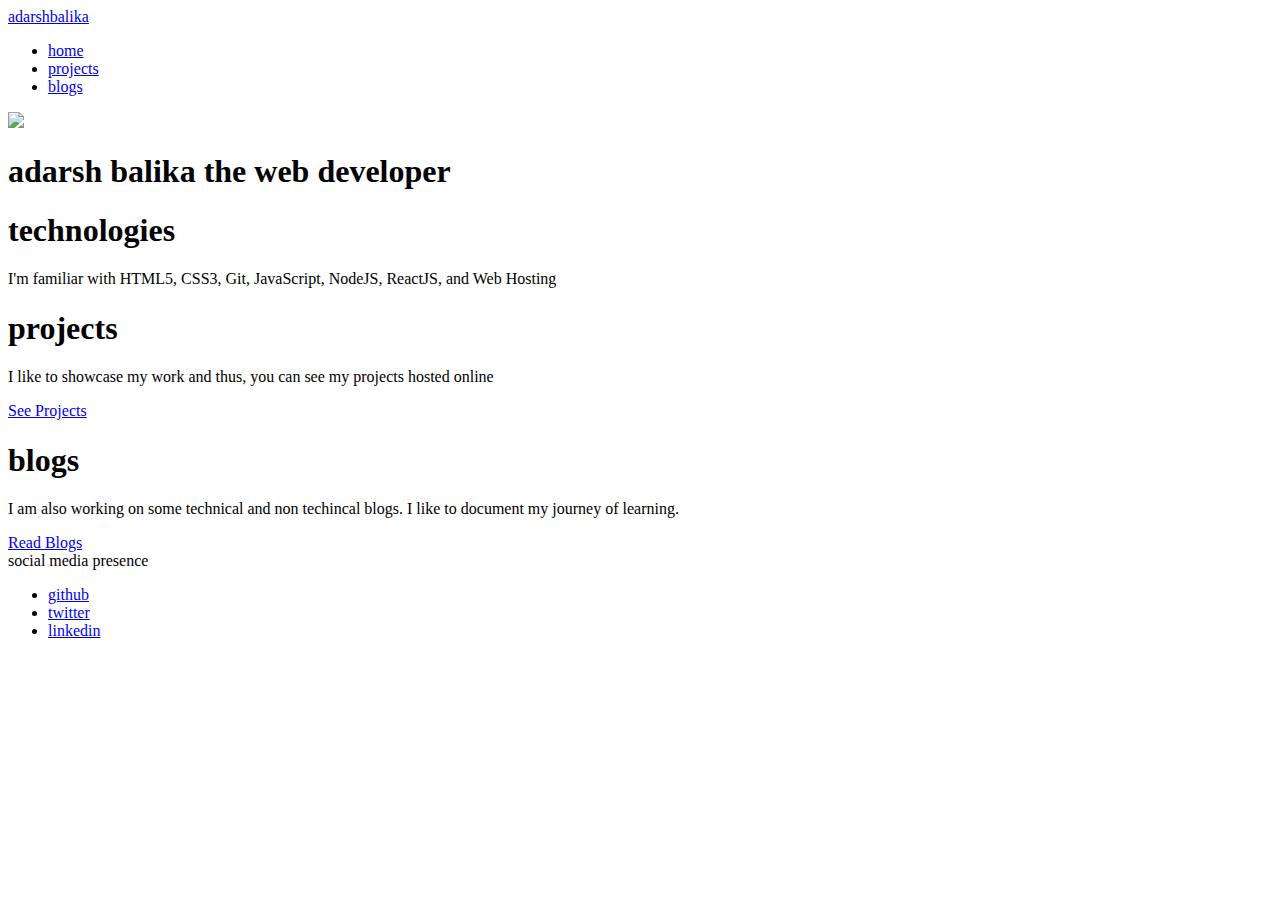
==== index.html @ da6eaf3b "Index.html" ====
<!DOCTYPE html>
<html lang="en">
  <head>
    <meta charset="UTF-8" />
    <meta name="viewport" content="width=device-width, initial-scale=1.0" />
    <title>home | adarshbalika</title>
    <link href="styles.css" rel="stylesheet" />
  </head>
  <body>
    <nav class="navigation container">
      <div class="nav-brand"><a href="/">adarshbalika</a></div>
      <ul class="list-non-bullet nav-pills">
        <li class="list-item-inline">
          <a class="link link-active" href="/">home</a>
        </li>
        <li class="list-item-inline">
          <a class="link" href="/projects.html">projects</a>
        </li>
        <li class="list-item-inline">
          <a class="link" href="/blogs.html">blogs</a>
        </li>
      </ul>
    </nav>

    <header class="hero">
      <img class="hero-img" src="images/hero.svg" />
      <h1 class="hero-heading">
        adarsh balika the <span class="heading-inverted"> web developer</span>
      </h1>
    </header>

    <section class="section ow">
      <div class="container container-center">
        <h1>technologies</h1>
        <p>
          I'm familiar with HTML5, CSS3, Git, JavaScript, NodeJS, ReactJS, and
          Web Hosting
        </p>
      </div>
    </section>

    <section class="section">
      <div class="container container-center">
        <h1>projects</h1>
        <p>
          I like to showcase my work and thus, you can see my projects hosted
          online
        </p>
        <a class="link link-primary" href="/projects.html">See Projects</a>
      </div>
    </section>

    <section class="section ow">
      <div class="container container-center">
        <h1>blogs</h1>
        <p>
          I am also working on some technical and non techincal blogs. I like to
          document my journey of learning.
        </p>
        <a class="link link-secondary" href="/blogs.html">Read Blogs</a>
      </div>
    </section>

    <footer class="footer">
      <div class="footer-header">social media presence</div>
      <ul class="social-links list-non-bullet">
        <li class="list-item-inline">
          <a class="link" href="https://github.com/neogcamp/"> github </a>
        </li>
        <li class="list-item-inline">
          <a class="link" href="https://twitter.com/neogcamp"> twitter </a>
        </li>
        <li class="list-item-inline">
          <a class="link" href="https://www.linkedin.com/company/neog-camp/">
            linkedin
          </a>
        </li>
      </ul>
    </footer>
  </body>
</html>
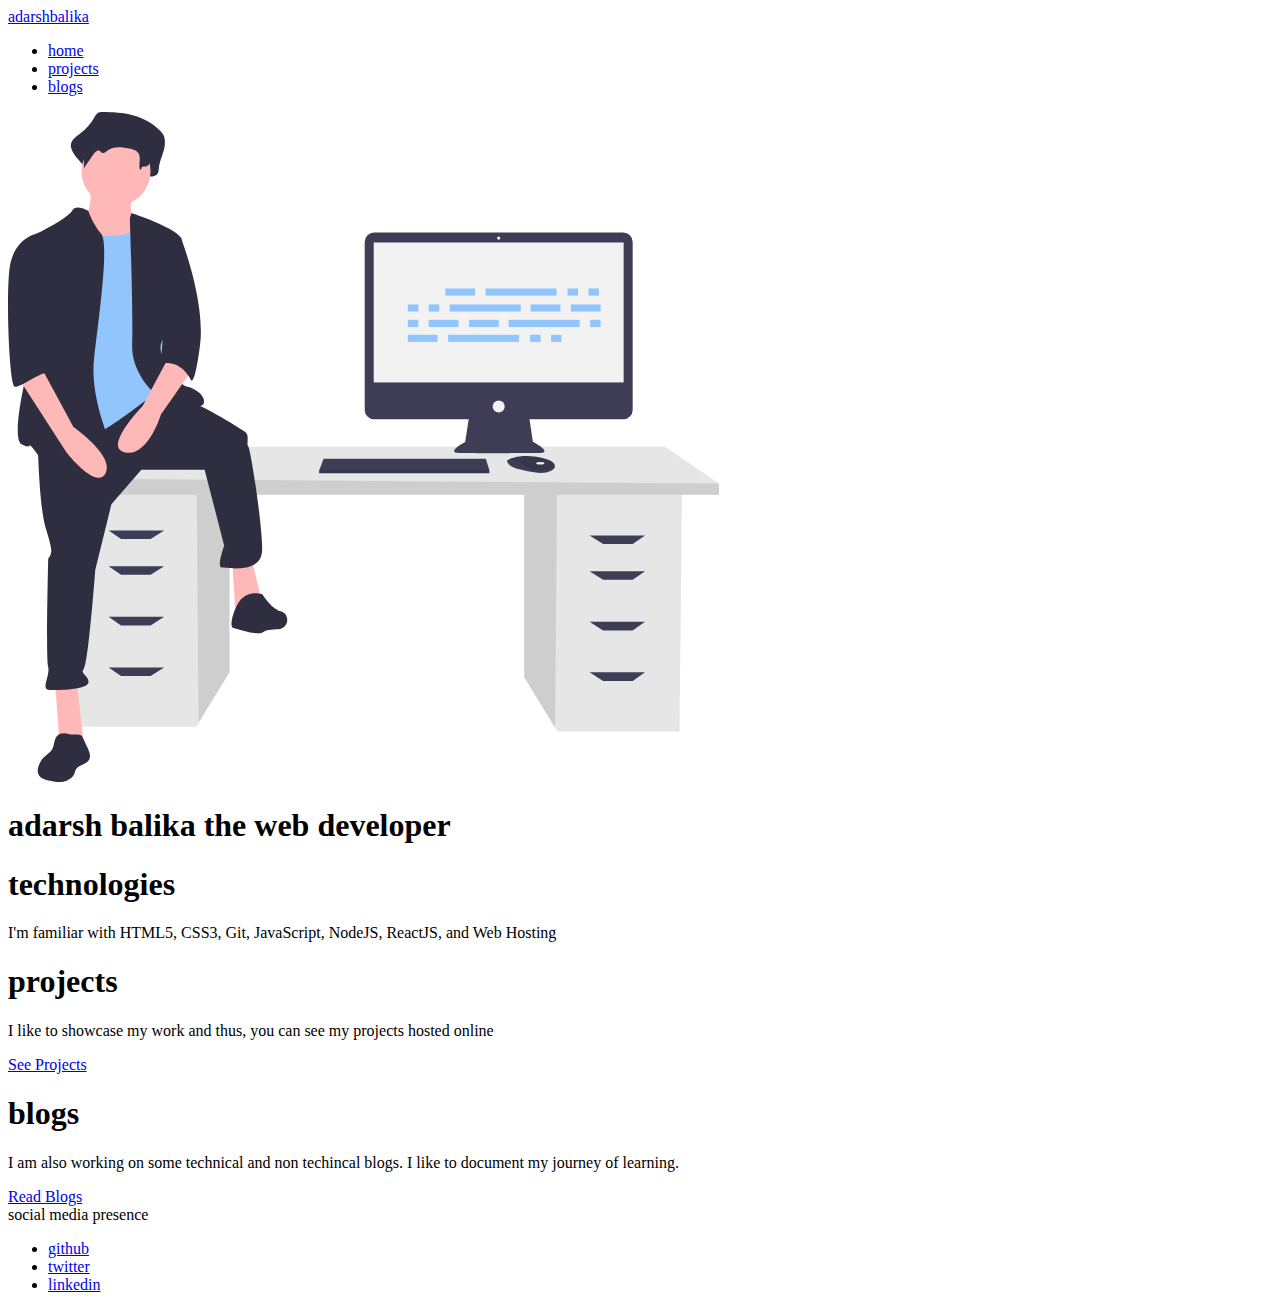
==== commit 42442509: "Image added" ====
--- a/index.html
+++ b/index.html
@@ -23,7 +23,7 @@
     </nav>
 
     <header class="hero">
-      <img class="hero-img" src="images/hero.svg" />
+      <img class="hero-img" src="[data-uri]" />
       <h1 class="hero-heading">
         adarsh balika the <span class="heading-inverted"> web developer</span>
       </h1>
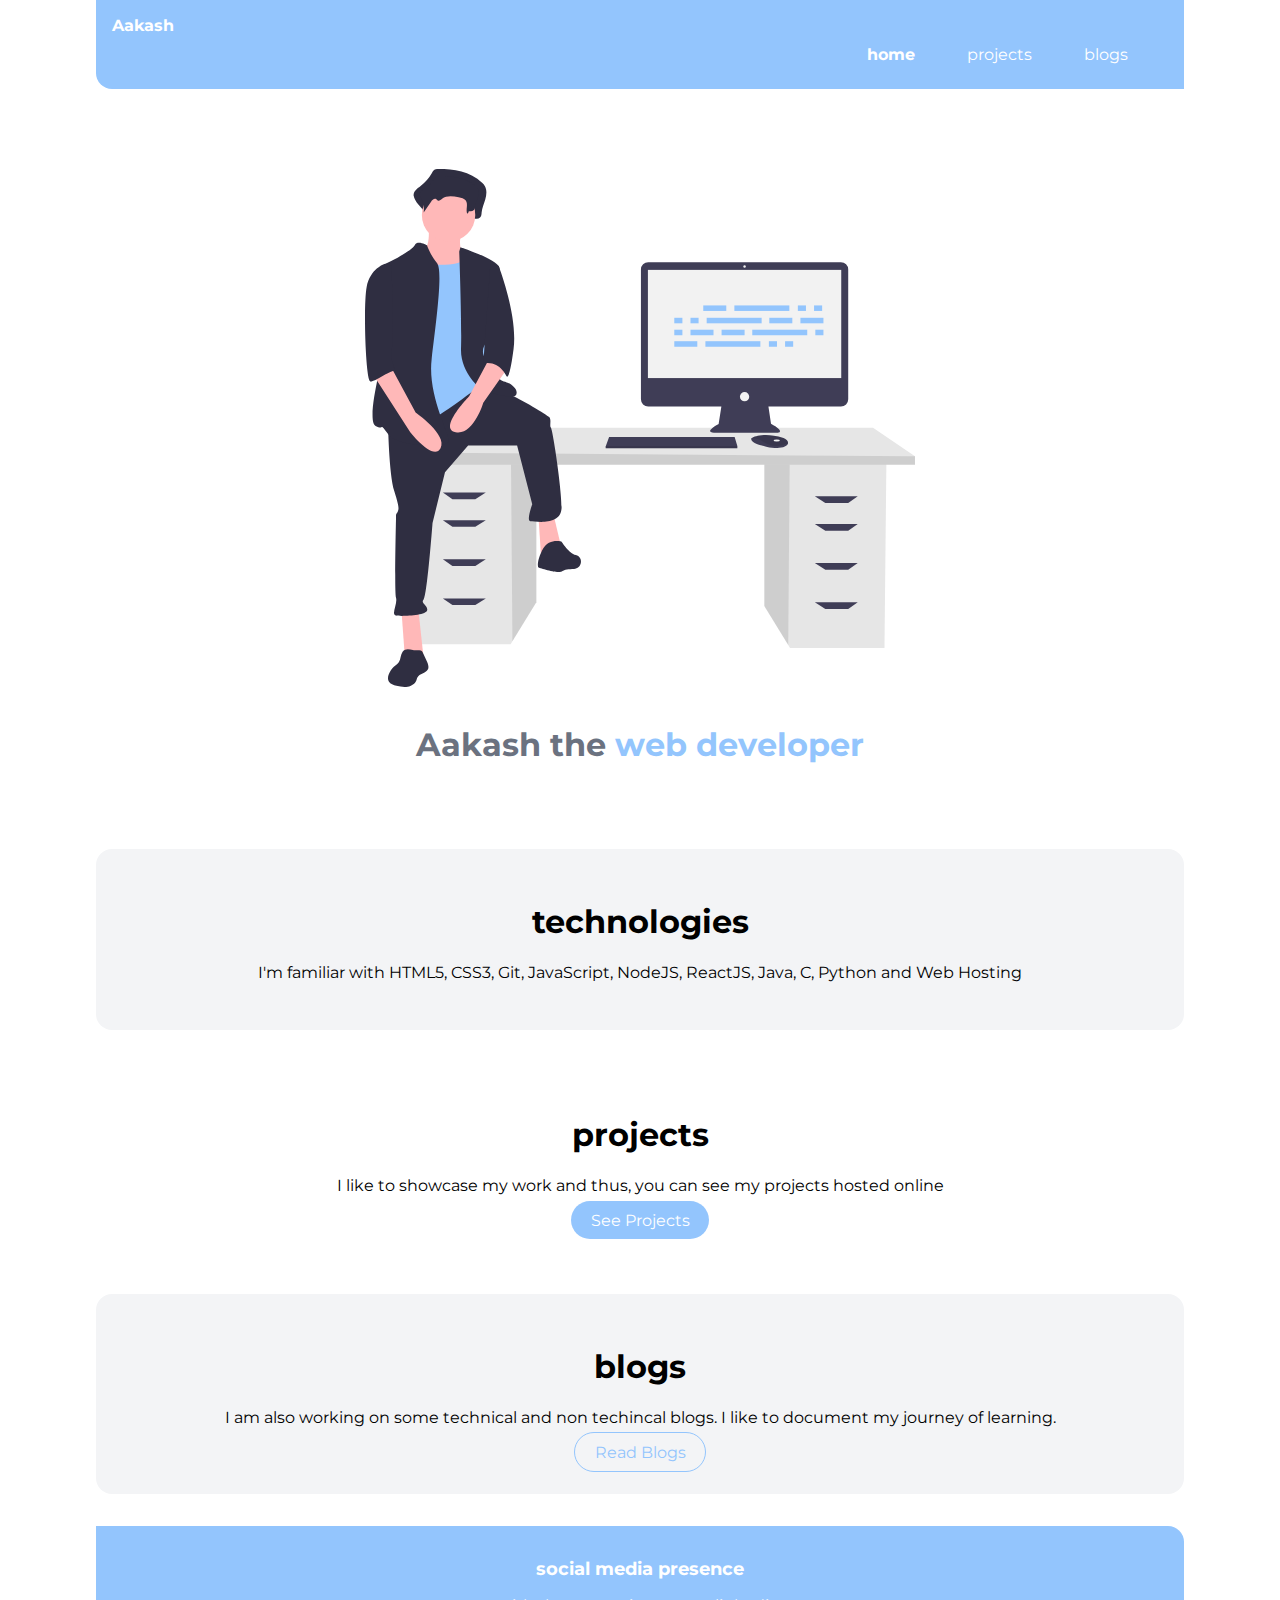
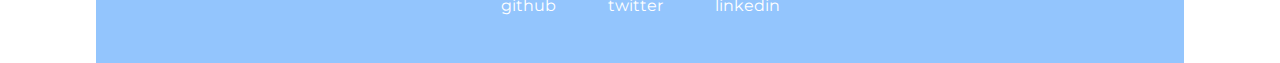
==== commit c4b4f5fa: "ChangedSkills" ====
--- a/index.html
+++ b/index.html
@@ -3,12 +3,12 @@
   <head>
     <meta charset="UTF-8" />
     <meta name="viewport" content="width=device-width, initial-scale=1.0" />
-    <title>home | adarshbalika</title>
+    <title>home | Aakash</title>
     <link href="styles.css" rel="stylesheet" />
   </head>
   <body>
     <nav class="navigation container">
-      <div class="nav-brand"><a href="/">adarshbalika</a></div>
+      <div class="nav-brand"><a href="/">Aakash</a></div>
       <ul class="list-non-bullet nav-pills">
         <li class="list-item-inline">
           <a class="link link-active" href="/">home</a>
@@ -25,7 +25,7 @@
     <header class="hero">
       <img class="hero-img" src="[data-uri]" />
       <h1 class="hero-heading">
-        adarsh balika the <span class="heading-inverted"> web developer</span>
+        Aakash the <span class="heading-inverted"> web developer</span>
       </h1>
     </header>
 
@@ -33,7 +33,7 @@
       <div class="container container-center">
         <h1>technologies</h1>
         <p>
-          I'm familiar with HTML5, CSS3, Git, JavaScript, NodeJS, ReactJS, and
+          I'm familiar with HTML5, CSS3, Git, JavaScript, NodeJS, ReactJS, Java, C, Python and
           Web Hosting
         </p>
       </div>
--- a/styles.css
+++ b/styles.css
@@ -0,0 +1,211 @@
+@import url("https://fonts.googleapis.com/css2?family=Montserrat:wght@400;700&display=swap");
+
+:root {
+  --primary-color: #93c5fd;
+  --off-white: #f3f4f6;
+  --dark-gray: #6b7280;
+}
+
+body {
+  font-family: "Montserrat", sans-serif;
+  margin: 0px auto;
+  max-width: 85%;
+  width: 100%;
+}
+
+hr {
+  margin: 2rem 0rem;
+}
+
+/** spaces **/
+
+.margin-md {
+  margin: 2rem;
+}
+
+/** container **/
+.container {
+  padding: 0rem 1rem;
+}
+
+.container-center {
+  max-width: 900px;
+  width: 100%;
+  margin: auto;
+}
+
+/** links **/
+.link {
+  box-sizing: border-box;
+  text-decoration: none;
+  padding: 0.5rem 1rem;
+}
+
+.link-primary {
+  max-width: 140px;
+  padding: 0.6rem 1.2rem;
+  background-color: var(--primary-color);
+  color: #fff;
+  margin: 1rem auto;
+  border-radius: 2rem;
+}
+
+.link-secondary {
+  max-width: 140px;
+  margin: 1rem;
+  padding: 0.6rem 1.2rem;
+  border-radius: 2rem;
+  border: 1px solid var(--primary-color);
+  color: var(--primary-color);
+}
+
+/** look into BEM naming convention for CSS **/
+
+/** lists **/
+
+.list-non-bullet {
+  list-style: none;
+  padding-inline-start: 0px;
+}
+
+.list-item-inline {
+  display: inline;
+  padding: 0rem 0.5rem;
+}
+
+/** navigation **/
+
+.navigation {
+  background-color: var(--primary-color);
+  color: white;
+  padding: 1rem;
+  border-bottom-left-radius: 1rem;
+}
+
+.navigation .nav-brand {
+  font-weight: bold;
+}
+
+.nav-brand a {
+  text-decoration: none;
+  color: inherit;
+}
+
+.navigation .nav-pills {
+  text-align: right;
+  margin: 0.6rem 1rem;
+}
+
+.navigation .link {
+  color: white;
+}
+
+.navigation .link-active {
+  font-weight: bold;
+}
+
+/** header **/
+
+.hero {
+  padding: 2rem;
+  padding-top: 5rem;
+}
+
+.hero .hero-img {
+  max-width: 80%;
+  width: 550px;
+  display: block;
+  margin: auto;
+}
+
+.hero .hero-heading {
+  text-align: center;
+  padding-top: 1rem;
+  color: var(--dark-gray);
+}
+
+.hero .hero-heading .heading-inverted {
+  color: var(--primary-color);
+}
+
+/** sections **/
+
+.section {
+  padding: 2rem;
+  margin: 2rem 0;
+  border-radius: 1rem;
+  text-align: center;
+}
+
+.section h1 {
+  text-align: center;
+}
+
+.ow {
+  background-color: var(--off-white);
+}
+
+/** footers **/
+
+.footer {
+  background-color: var(--primary-color);
+  padding: 2rem 1rem;
+  text-align: center;
+  color: white;
+  border-top-right-radius: 1rem;
+}
+
+.footer .link {
+  color: white;
+}
+
+.footer .footer-header {
+  font-weight: bold;
+  font-size: large;
+}
+
+.footer ul {
+  padding-inline-start: 0px;
+}
+
+/** projects **/
+.showcase-list {
+  /* padding: 2rem; */
+  padding: 2rem;
+  border-radius: 1rem;
+  text-align: center;
+  margin: 3rem auto;
+}
+.showcase-list h1 {
+  margin: 0.5rem;
+}
+
+.showcase-list p {
+  padding-bottom: 1rem;
+}
+
+/** blogs **/
+
+.showcase-blog {
+  padding-bottom: 6rem;
+}
+
+@media (max-width: 900px) {
+  body {
+    max-width: 95%;
+    width: 100%;
+  }
+
+  .list-item-inline {
+    display: inline;
+    padding: 0rem;
+  }
+
+  .container-center {
+    width: auto;
+  }
+
+  .link-primary {
+    display: block;
+  }
+}
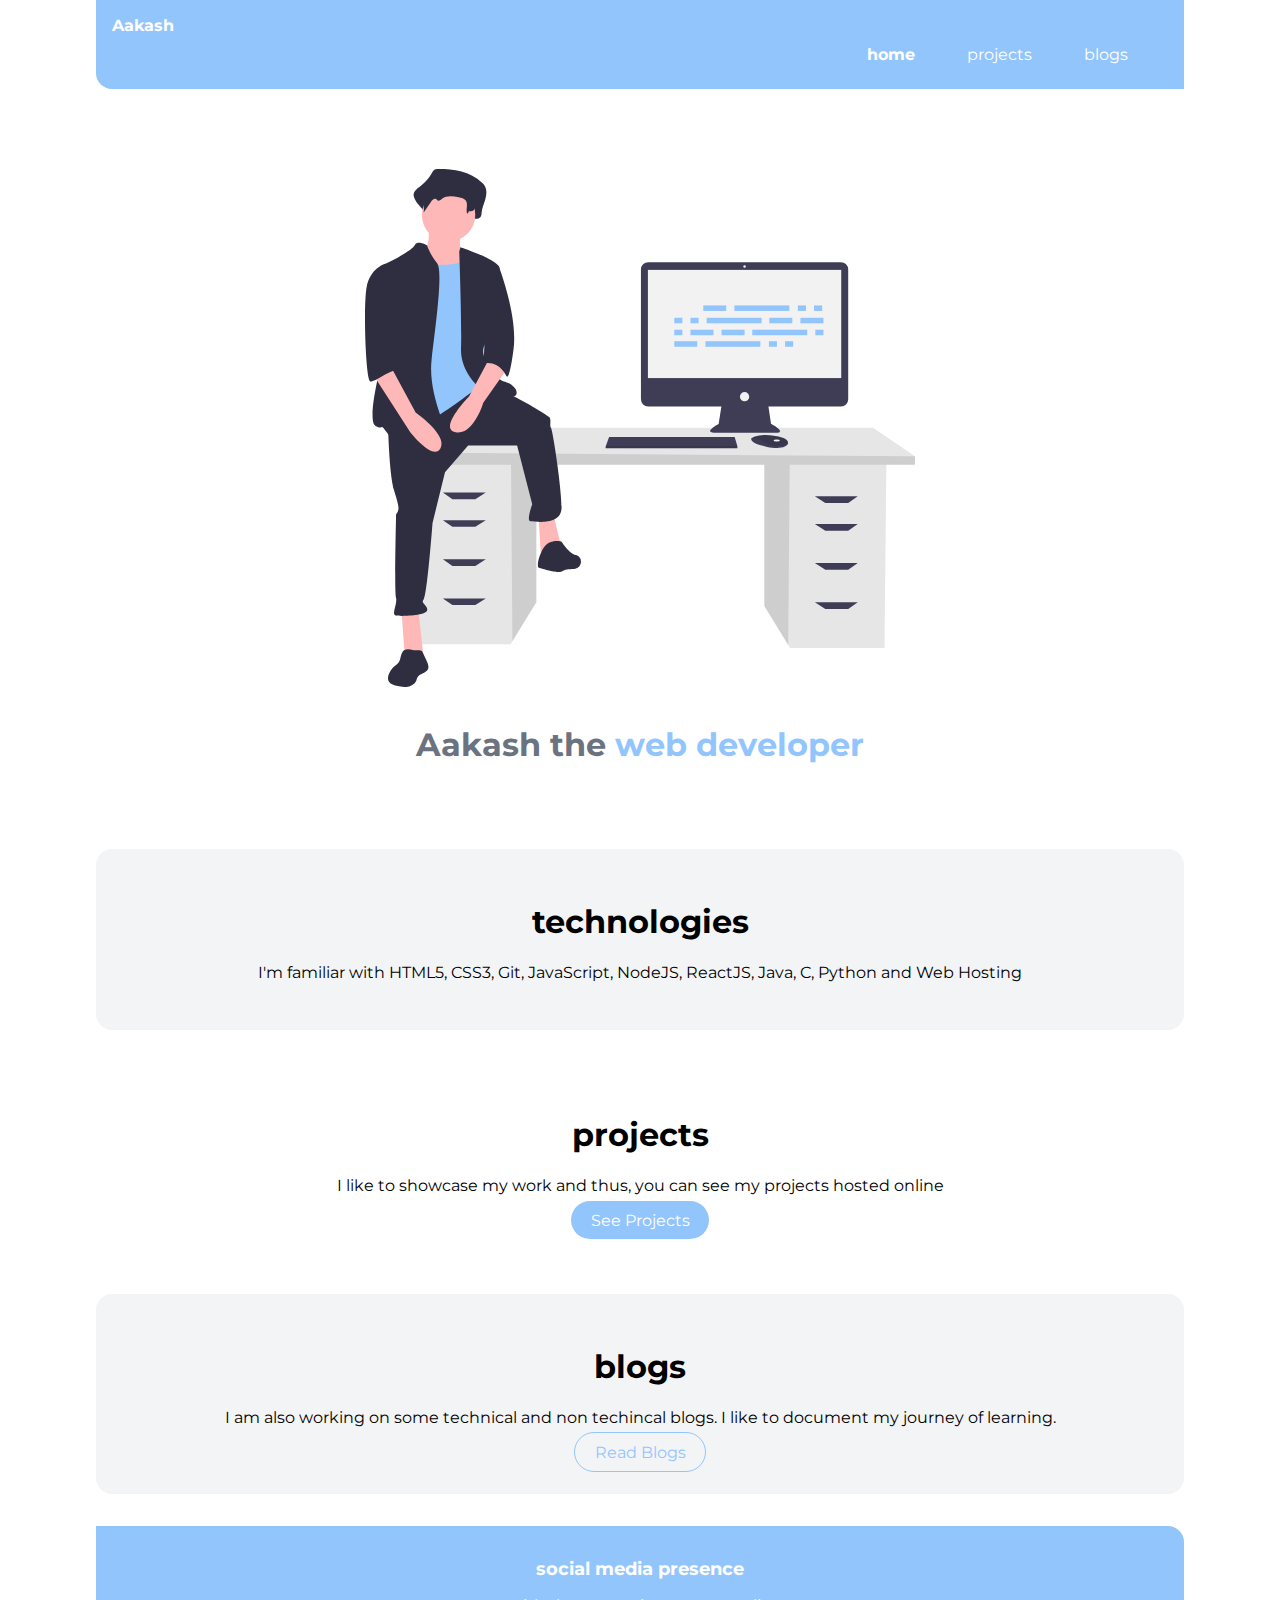
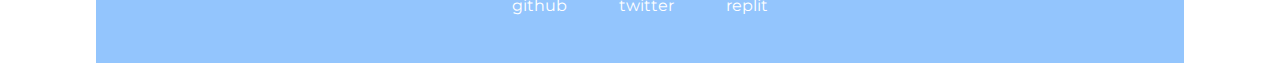
==== commit 0797dbcb: "ChangedSocials" ====
--- a/index.html
+++ b/index.html
@@ -65,14 +65,14 @@
       <div class="footer-header">social media presence</div>
       <ul class="social-links list-non-bullet">
         <li class="list-item-inline">
-          <a class="link" href="https://github.com/neogcamp/"> github </a>
+          <a class="link" href="https://github.com/moxuns/"> github </a>
         </li>
         <li class="list-item-inline">
-          <a class="link" href="https://twitter.com/neogcamp"> twitter </a>
+          <a class="link" href="https://twitter.com/aakashmox"> twitter </a>
         </li>
         <li class="list-item-inline">
-          <a class="link" href="https://www.linkedin.com/company/neog-camp/">
-            linkedin
+          <a class="link" href="https://replit.com/@aakashkumar31">
+            replit
           </a>
         </li>
       </ul>
